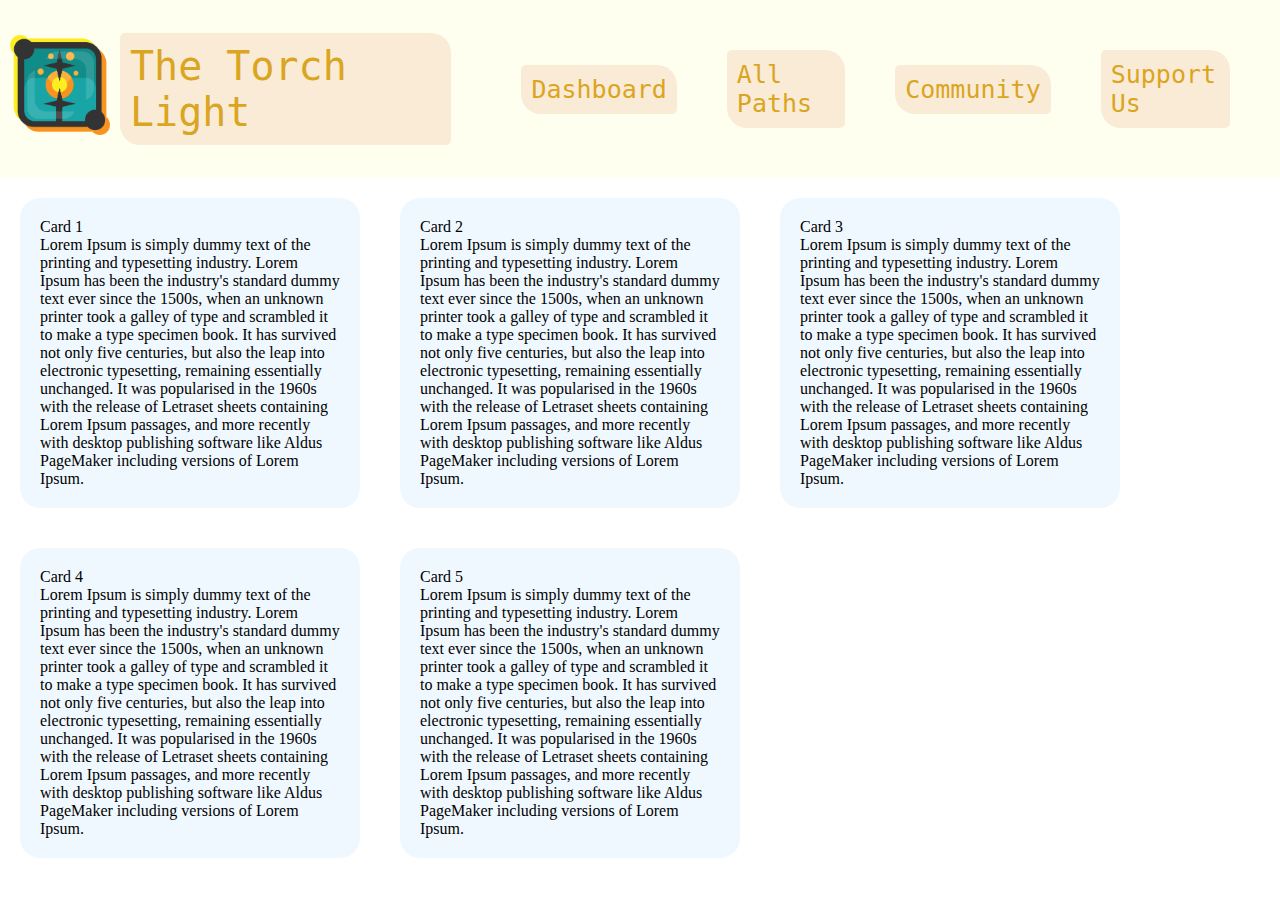
==== index.html @ 3d9c5ed9 "Review for landing page" ====
<!DOCTYPE html>


<html lang="en">

<head>
    <meta charset="UTF-8">
    <title>Darkest Dungeon Website</title>
    <link rel="stylesheet" href="style.css">



</head>

<body>
    <div class = "header">

        <div class="left-side">
            <div class = "icon">
                <img src = "./images/1x/Better Logo.png" alt = "Better Logo" width = 100 height = 100>
            </div>
            <div class ="icon-text">The Torch Light</div>
        </div>

        <div class ="right-side">
            
            <div class = "right-side-text">Dashboard</div>
            <div class = "right-side-text">All Paths</div>
            <div class = "right-side-text">Community</div>
            <div class = "right-side-text">Support Us</div>

        </div>
    
    </div>

    <div class = "cardlist">
        <div class = "card">
            <div>Card 1</div>
            <div>Lorem Ipsum is simply dummy text of the printing and typesetting industry. Lorem Ipsum has been the industry's standard dummy text ever since the 1500s, when an unknown printer took a galley of type and scrambled it to make a type specimen book. It has survived not only five centuries, but also the leap into electronic typesetting, remaining essentially unchanged. It was popularised in the 1960s with the release of Letraset sheets containing Lorem Ipsum passages, and more recently with desktop publishing software like Aldus PageMaker including versions of Lorem Ipsum.</div>
        </div>
        <div class = "card">
            <div>Card 2</div>
            <div>Lorem Ipsum is simply dummy text of the printing and typesetting industry. Lorem Ipsum has been the industry's standard dummy text ever since the 1500s, when an unknown printer took a galley of type and scrambled it to make a type specimen book. It has survived not only five centuries, but also the leap into electronic typesetting, remaining essentially unchanged. It was popularised in the 1960s with the release of Letraset sheets containing Lorem Ipsum passages, and more recently with desktop publishing software like Aldus PageMaker including versions of Lorem Ipsum.</div>
        </div>
        <div class = "card">
            <div>Card 3</div>
            <div>Lorem Ipsum is simply dummy text of the printing and typesetting industry. Lorem Ipsum has been the industry's standard dummy text ever since the 1500s, when an unknown printer took a galley of type and scrambled it to make a type specimen book. It has survived not only five centuries, but also the leap into electronic typesetting, remaining essentially unchanged. It was popularised in the 1960s with the release of Letraset sheets containing Lorem Ipsum passages, and more recently with desktop publishing software like Aldus PageMaker including versions of Lorem Ipsum.</div>
        </div>
        <div class = "card">
            <div>Card 4</div>
            <div>Lorem Ipsum is simply dummy text of the printing and typesetting industry. Lorem Ipsum has been the industry's standard dummy text ever since the 1500s, when an unknown printer took a galley of type and scrambled it to make a type specimen book. It has survived not only five centuries, but also the leap into electronic typesetting, remaining essentially unchanged. It was popularised in the 1960s with the release of Letraset sheets containing Lorem Ipsum passages, and more recently with desktop publishing software like Aldus PageMaker including versions of Lorem Ipsum.</div>
        </div>
        <div class = "card">
            <div>Card 5</div>
            <div>Lorem Ipsum is simply dummy text of the printing and typesetting industry. Lorem Ipsum has been the industry's standard dummy text ever since the 1500s, when an unknown printer took a galley of type and scrambled it to make a type specimen book. It has survived not only five centuries, but also the leap into electronic typesetting, remaining essentially unchanged. It was popularised in the 1960s with the release of Letraset sheets containing Lorem Ipsum passages, and more recently with desktop publishing software like Aldus PageMaker including versions of Lorem Ipsum.</div>
        </div>
    </div>


    <div class = "footer">




    </div>





</body>
</html>
---- style.css ----
body {
    margin: 0px;
}


.header {
    display: flex;
    background-color: #FFFFF0;
    margin: 0px;
    padding: 0px;
    justify-content: space-between;
    font-family: monospace;

}



.left-side {
    display: flex;
    align-items: center;
    font-size: 40px;
    color: goldenrod;
    margin: 10px;
}

.left-side .icon-text {
    margin: 10px;
    background-color: antiquewhite;
    border-radius: 5px 20px 5px;
    padding: 10px;
}


.right-side {
    display: flex;
    justify-content: center;
    gap: 50px;
    align-items: center;
    margin: 50px;
    font-size: 25px;
    color: goldenrod;
}

.right-side .right-side-text {
    background-color: antiquewhite;
    border-radius: 5px 20px 5px;
    padding: 10px;
}


.cardlist {
    display: flex;
    flex-wrap: wrap;
}


.card {
    display: flex;
    flex-direction: column;
    width: 300px;
    margin: 20px;
    background-color: aliceblue;
    border-radius: 20px 20px 20px;
    padding: 20px;
}
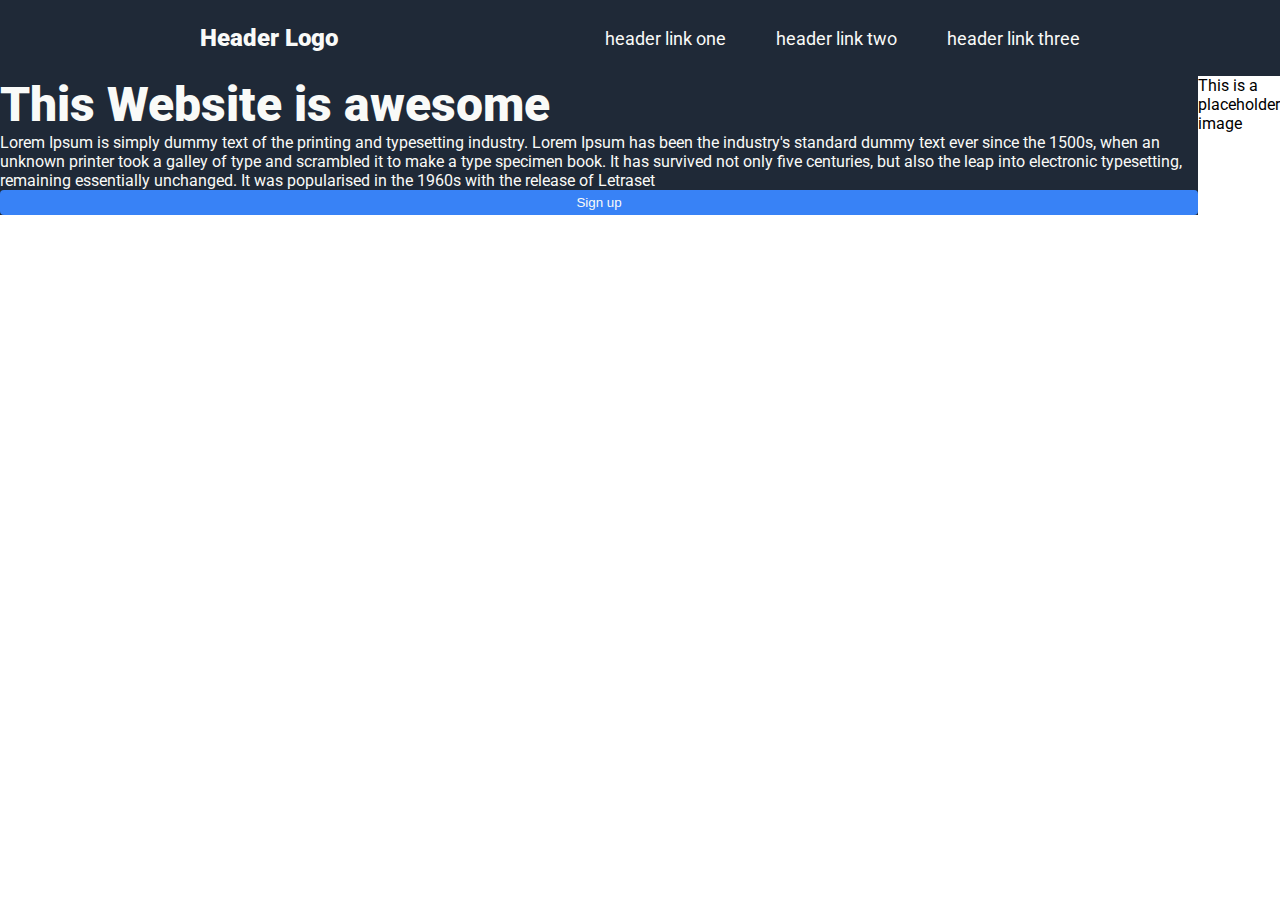
==== commit 50f396f5: "modified second header" ====
--- a/index.html
+++ b/index.html
@@ -1,72 +1,48 @@
-<!DOCTYPE html>
-
-
-<html lang="en">
-
-<head>
-    <meta charset="UTF-8">
-    <title>Darkest Dungeon Website</title>
-    <link rel="stylesheet" href="style.css">
-
-
-
-</head>
-
-<body>
-    <div class = "header">
-
-        <div class="left-side">
-            <div class = "icon">
-                <img src = "./images/1x/Better Logo.png" alt = "Better Logo" width = 100 height = 100>
-            </div>
-            <div class ="icon-text">The Torch Light</div>
-        </div>
-
-        <div class ="right-side">
-            
-            <div class = "right-side-text">Dashboard</div>
-            <div class = "right-side-text">All Paths</div>
-            <div class = "right-side-text">Community</div>
-            <div class = "right-side-text">Support Us</div>
-
-        </div>
-    
-    </div>
-
-    <div class = "cardlist">
-        <div class = "card">
-            <div>Card 1</div>
-            <div>Lorem Ipsum is simply dummy text of the printing and typesetting industry. Lorem Ipsum has been the industry's standard dummy text ever since the 1500s, when an unknown printer took a galley of type and scrambled it to make a type specimen book. It has survived not only five centuries, but also the leap into electronic typesetting, remaining essentially unchanged. It was popularised in the 1960s with the release of Letraset sheets containing Lorem Ipsum passages, and more recently with desktop publishing software like Aldus PageMaker including versions of Lorem Ipsum.</div>
-        </div>
-        <div class = "card">
-            <div>Card 2</div>
-            <div>Lorem Ipsum is simply dummy text of the printing and typesetting industry. Lorem Ipsum has been the industry's standard dummy text ever since the 1500s, when an unknown printer took a galley of type and scrambled it to make a type specimen book. It has survived not only five centuries, but also the leap into electronic typesetting, remaining essentially unchanged. It was popularised in the 1960s with the release of Letraset sheets containing Lorem Ipsum passages, and more recently with desktop publishing software like Aldus PageMaker including versions of Lorem Ipsum.</div>
-        </div>
-        <div class = "card">
-            <div>Card 3</div>
-            <div>Lorem Ipsum is simply dummy text of the printing and typesetting industry. Lorem Ipsum has been the industry's standard dummy text ever since the 1500s, when an unknown printer took a galley of type and scrambled it to make a type specimen book. It has survived not only five centuries, but also the leap into electronic typesetting, remaining essentially unchanged. It was popularised in the 1960s with the release of Letraset sheets containing Lorem Ipsum passages, and more recently with desktop publishing software like Aldus PageMaker including versions of Lorem Ipsum.</div>
-        </div>
-        <div class = "card">
-            <div>Card 4</div>
-            <div>Lorem Ipsum is simply dummy text of the printing and typesetting industry. Lorem Ipsum has been the industry's standard dummy text ever since the 1500s, when an unknown printer took a galley of type and scrambled it to make a type specimen book. It has survived not only five centuries, but also the leap into electronic typesetting, remaining essentially unchanged. It was popularised in the 1960s with the release of Letraset sheets containing Lorem Ipsum passages, and more recently with desktop publishing software like Aldus PageMaker including versions of Lorem Ipsum.</div>
-        </div>
-        <div class = "card">
-            <div>Card 5</div>
-            <div>Lorem Ipsum is simply dummy text of the printing and typesetting industry. Lorem Ipsum has been the industry's standard dummy text ever since the 1500s, when an unknown printer took a galley of type and scrambled it to make a type specimen book. It has survived not only five centuries, but also the leap into electronic typesetting, remaining essentially unchanged. It was popularised in the 1960s with the release of Letraset sheets containing Lorem Ipsum passages, and more recently with desktop publishing software like Aldus PageMaker including versions of Lorem Ipsum.</div>
-        </div>
-    </div>
-
-
-    <div class = "footer">
-
-
-
-
-    </div>
-
-
-
-
-
-</body>
+
+<!DOCTYPE html>
+
+
+<html lang="en">
+
+<head>
+    <meta charset="UTF-8">
+    <title>Personal Solution</title>
+    <link rel="stylesheet" href="style.css">
+</head>
+
+<body>
+    <div class = "header">
+        <div class = "left-side">
+            <p>Header Logo</p>
+        </div>
+
+        <div class = "right-side">
+            <ul class = "right-side">
+                <li>header link one</li>
+                <li>header link two</li>
+                <li>header link three</li>
+            </ul>
+        </div>
+    </div>
+
+    <div class ="second-header">
+        <div class = "left-side">
+            <div class = "hero-main-text">This Website is awesome</div>
+            <div>Lorem Ipsum is simply dummy text of the printing and typesetting industry. Lorem Ipsum has been the industry's standard dummy text ever since the 1500s, when an unknown printer took a galley of type and scrambled it to make a type specimen book. It has survived not only five centuries, but also the leap into electronic typesetting, remaining essentially unchanged. It was popularised in the 1960s with the release of Letraset</div>
+            <button class = "sign-up">Sign up</button>
+
+        </div>
+
+        <div class = "right-side">
+            <div class = "image-placeholder">This is a placeholder image</div>
+        </div>
+
+    </div>
+
+
+
+
+</body>
+
+
 </html>--- a/style.css
+++ b/style.css
@@ -1,66 +1,61 @@
+@import url(http://fonts.googleapis.com/css?family=Roboto:400,100,100italic,300,300italic,400italic,500,500italic,700,700italic,900italic,900);
+
 
 body {
+    font-family: 'Roboto', sans-serif;
     margin: 0px;
 }
+.header {
+    display: flex;
+    background-color: #1f2937;
+    align-items: center;
+    padding-left: 200px;
+    padding-right: 200px;
+    justify-content: space-between;
+    color: #f9faf8;
+}
+
+.header .left-side {
+    font-size: 24px;
+    font-weight: 900;
+
+}
+
+.header .right-side {
+    display: flex;
+    list-style-type: none;
+    gap: 50px;
+    font-size: 18px;
+
+}
+
+.second-header {
+    display: flex;
+}
+
+.second-header .left-side {
+    background-color: #1f2937;
+    color: #f9faf8;
+    display: flex;
+    flex-direction: column;
 
 
-.header {
-    display: flex;
-    background-color: #FFFFF0;
-    margin: 0px;
-    padding: 0px;
-    justify-content: space-between;
-    font-family: monospace;
+}
+
+.second-header .right-side {
 
 }
 
 
-
-.left-side {
-    display: flex;
-    align-items: center;
-    font-size: 40px;
-    color: goldenrod;
-    margin: 10px;
+.hero-main-text {
+    font-size: 48px;
+    font-weight: 900;
 }
 
-.left-side .icon-text {
-    margin: 10px;
-    background-color: antiquewhite;
-    border-radius: 5px 20px 5px;
-    padding: 10px;
-}
-
-
-.right-side {
-    display: flex;
-    justify-content: center;
-    gap: 50px;
-    align-items: center;
-    margin: 50px;
-    font-size: 25px;
-    color: goldenrod;
-}
-
-.right-side .right-side-text {
-    background-color: antiquewhite;
-    border-radius: 5px 20px 5px;
-    padding: 10px;
-}
-
-
-.cardlist {
-    display: flex;
-    flex-wrap: wrap;
-}
-
-
-.card {
-    display: flex;
-    flex-direction: column;
-    width: 300px;
-    margin: 20px;
-    background-color: aliceblue;
-    border-radius: 20px 20px 20px;
-    padding: 20px;
+.sign-up {
+    background-color: #3882f6;
+    border: 0px;
+    padding: 5px;
+    border-radius: 4px;
+    color: #f9faf8;
 }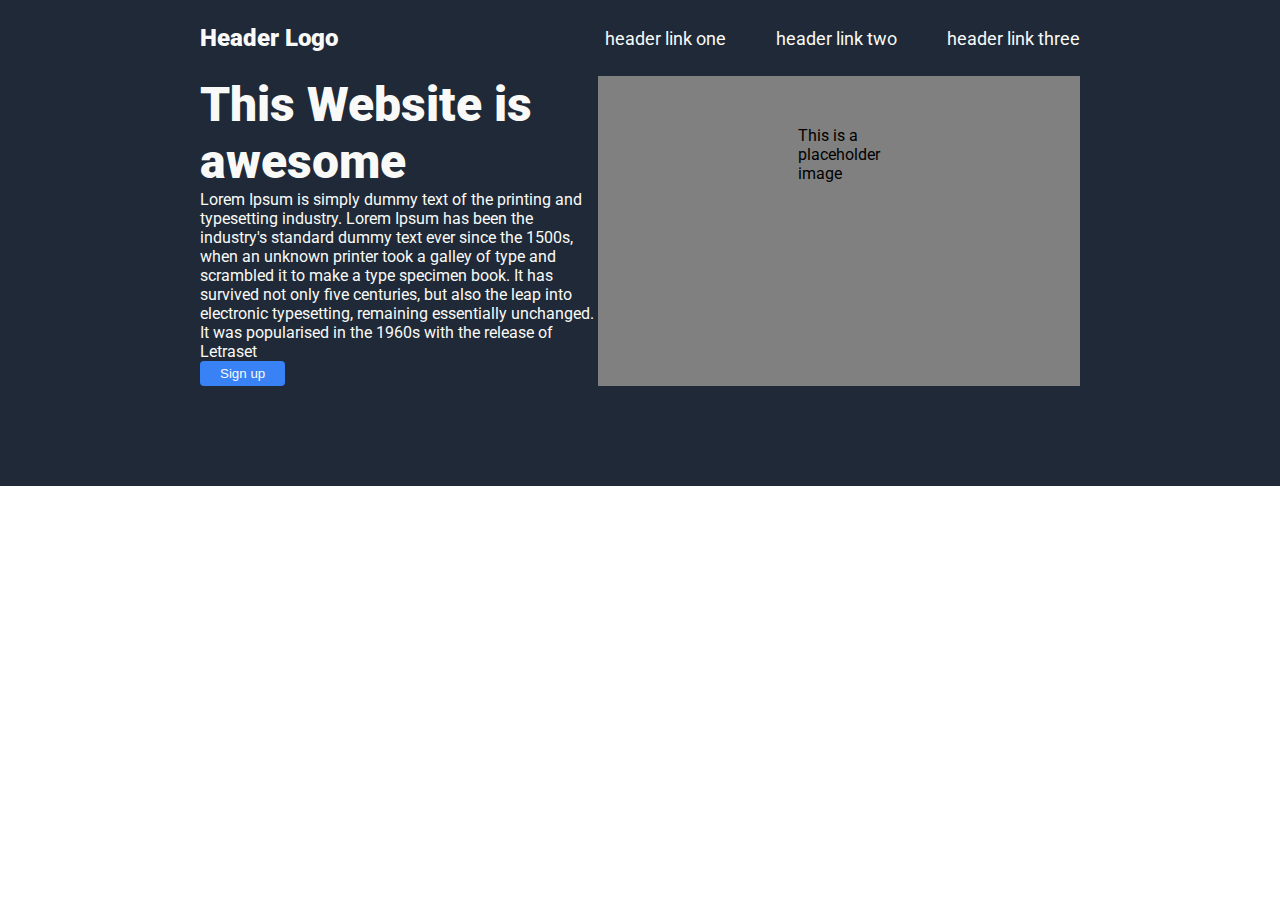
==== commit b25a14d3: "Centered headers" ====
--- a/index.html
+++ b/index.html
@@ -11,33 +11,35 @@
 </head>
 
 <body>
-    <div class = "header">
-        <div class = "left-side">
-            <p>Header Logo</p>
+    <div class ="header">
+        <div class = "first-header">
+            <div class = "left-side">
+                <p>Header Logo</p>
+            </div>
+
+            <div class = "right-side">
+                <ul class = "right-side">
+                    <li>header link one</li>
+                    <li>header link two</li>
+                    <li>header link three</li>
+                </ul>
+            </div>
         </div>
 
-        <div class = "right-side">
-            <ul class = "right-side">
-                <li>header link one</li>
-                <li>header link two</li>
-                <li>header link three</li>
-            </ul>
-        </div>
-    </div>
+        <div class ="second-header">
+            <div class = "left-side">
+                <div class = "hero-main-text">This Website is awesome</div>
+                <div>Lorem Ipsum is simply dummy text of the printing and typesetting industry. Lorem Ipsum has been the industry's standard dummy text ever since the 1500s, when an unknown printer took a galley of type and scrambled it to make a type specimen book. It has survived not only five centuries, but also the leap into electronic typesetting, remaining essentially unchanged. It was popularised in the 1960s with the release of Letraset</div>
+                <button class = "sign-up">Sign up</button>
 
-    <div class ="second-header">
-        <div class = "left-side">
-            <div class = "hero-main-text">This Website is awesome</div>
-            <div>Lorem Ipsum is simply dummy text of the printing and typesetting industry. Lorem Ipsum has been the industry's standard dummy text ever since the 1500s, when an unknown printer took a galley of type and scrambled it to make a type specimen book. It has survived not only five centuries, but also the leap into electronic typesetting, remaining essentially unchanged. It was popularised in the 1960s with the release of Letraset</div>
-            <button class = "sign-up">Sign up</button>
+            </div>
+
+            <div class = "right-side">
+                <div class = "image-placeholder">This is a placeholder image</div>
+            </div>
 
         </div>
-
-        <div class = "right-side">
-            <div class = "image-placeholder">This is a placeholder image</div>
-        </div>
-
-    </div>
+    </body>
 
 
 
--- a/style.css
+++ b/style.css
@@ -6,22 +6,25 @@
     margin: 0px;
 }
 .header {
-    display: flex;
     background-color: #1f2937;
-    align-items: center;
     padding-left: 200px;
     padding-right: 200px;
+    padding-bottom: 100px;
+}
+.first-header {
+    display: flex;
+    align-items: center;
     justify-content: space-between;
     color: #f9faf8;
 }
 
-.header .left-side {
+.first-header .left-side {
     font-size: 24px;
     font-weight: 900;
 
 }
 
-.header .right-side {
+.first-header .right-side {
     display: flex;
     list-style-type: none;
     gap: 50px;
@@ -34,15 +37,16 @@
 }
 
 .second-header .left-side {
-    background-color: #1f2937;
     color: #f9faf8;
     display: flex;
     flex-direction: column;
+    display: inline-block;
 
 
 }
 
 .second-header .right-side {
+    display: flex;
 
 }
 
@@ -58,4 +62,14 @@
     padding: 5px;
     border-radius: 4px;
     color: #f9faf8;
+    padding-left: 20px;
+    padding-right: 20px;
+}
+.image-placeholder {
+    background-color: grey;
+    padding: 50px;
+    padding-left: 200px;
+    padding-right: 200px;
+
+
 }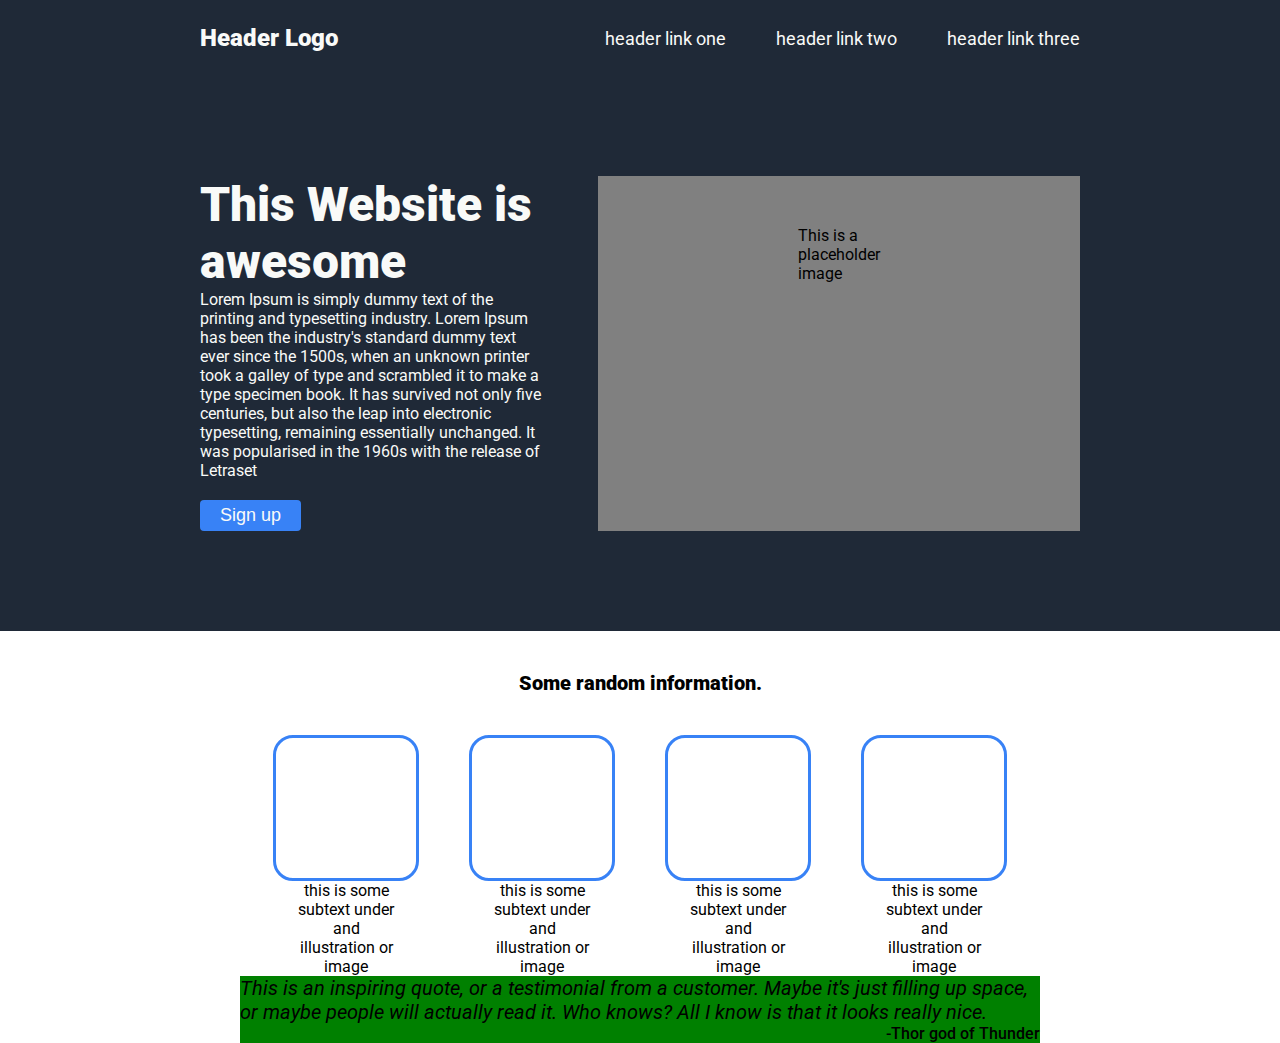
==== commit f3b63484: "test" ====
--- a/index.html
+++ b/index.html
@@ -37,8 +37,57 @@
             <div class = "right-side">
                 <div class = "image-placeholder">This is a placeholder image</div>
             </div>
+        </div>
+    </div>
+
+    <div class ="middle-align">
+        <div class ="white-section">
+            <div class ="random-text">Some random information.</div>
+
+            <div class ="card-list">
+                <div class ="card">
+                    <div class ="card-image"></div>
+                    <div class ="card-text">this is some subtext under and illustration or image</div>
+                </div>
+                <div class ="card">
+                    <div class ="card-image"></div>
+                    <div class ="card-text">this is some subtext under and illustration or image</div>
+                </div>
+                <div class ="card">
+                    <div class ="card-image"></div>
+                    <div class ="card-text">this is some subtext under and illustration or image</div>
+                </div>
+                <div class ="card">
+                    <div class ="card-image"></div>
+                    <div class ="card-text">this is some subtext under and illustration or image</div>
+                </div>
+            </div>
 
         </div>
+
+        <div class ="grey-section">
+            <div class = "inspiring-quote">This is an inspiring quote, or a testimonial from a customer. Maybe it's just filling up space, or maybe people will actually read it. Who knows? All I know is that it looks really nice.</div>
+            <div class = "speaker-quote">-Thor god of Thunder</div>
+
+
+        </div>
+
+
+
+    </div>
+
+
+
+
+
+
+
+
+
+
+
+
+
     </body>
 
 
--- a/style.css
+++ b/style.css
@@ -16,6 +16,7 @@
     align-items: center;
     justify-content: space-between;
     color: #f9faf8;
+    padding-bottom: 100px;
 }
 
 .first-header .left-side {
@@ -34,6 +35,7 @@
 
 .second-header {
     display: flex;
+    gap: 50px;
 }
 
 .second-header .left-side {
@@ -41,6 +43,7 @@
     display: flex;
     flex-direction: column;
     display: inline-block;
+    gap: 100px;
 
 
 }
@@ -64,6 +67,10 @@
     color: #f9faf8;
     padding-left: 20px;
     padding-right: 20px;
+    font-size: large;
+    font-weight: 500;
+    margin-top: 20px;
+
 }
 .image-placeholder {
     background-color: grey;
@@ -72,4 +79,74 @@
     padding-right: 200px;
 
 
-}+}
+
+.middle-align {
+    display: flex;
+    flex-direction: column;
+    align-items: center;
+}
+
+.white-section {
+    display: flex;
+    flex-direction: column;
+    align-items: center;
+
+}
+
+.random-text {
+    font-weight: 900;
+    font-size: 20px;
+    margin: 40px;
+
+}
+
+
+
+.card-list {
+    display: flex;
+    gap: 50px;
+}
+
+.card {
+    display: flex;
+    flex-direction: column;
+    align-items: center;
+}
+.card-image {
+    background-color: white;
+    width: 100px;
+    height: 100px;
+    border-radius: 20px;
+    padding: 20px;
+    border-color: #3882f6;
+    border-style: solid;
+    flex-shrink: 0;
+}
+
+.card-text {
+    width: 100px;
+    text-align: center;
+}
+
+.grey-section {
+    display: flex;
+    flex-direction: column;
+    background-color: green;
+}
+
+
+.inspiring-quote {
+    width: 800px;
+    font-style: italic;
+    font-size: 20px;
+
+}
+
+.speaker-quote {
+    align-self: flex-end;
+    font-weight: 500;
+
+}
+
+
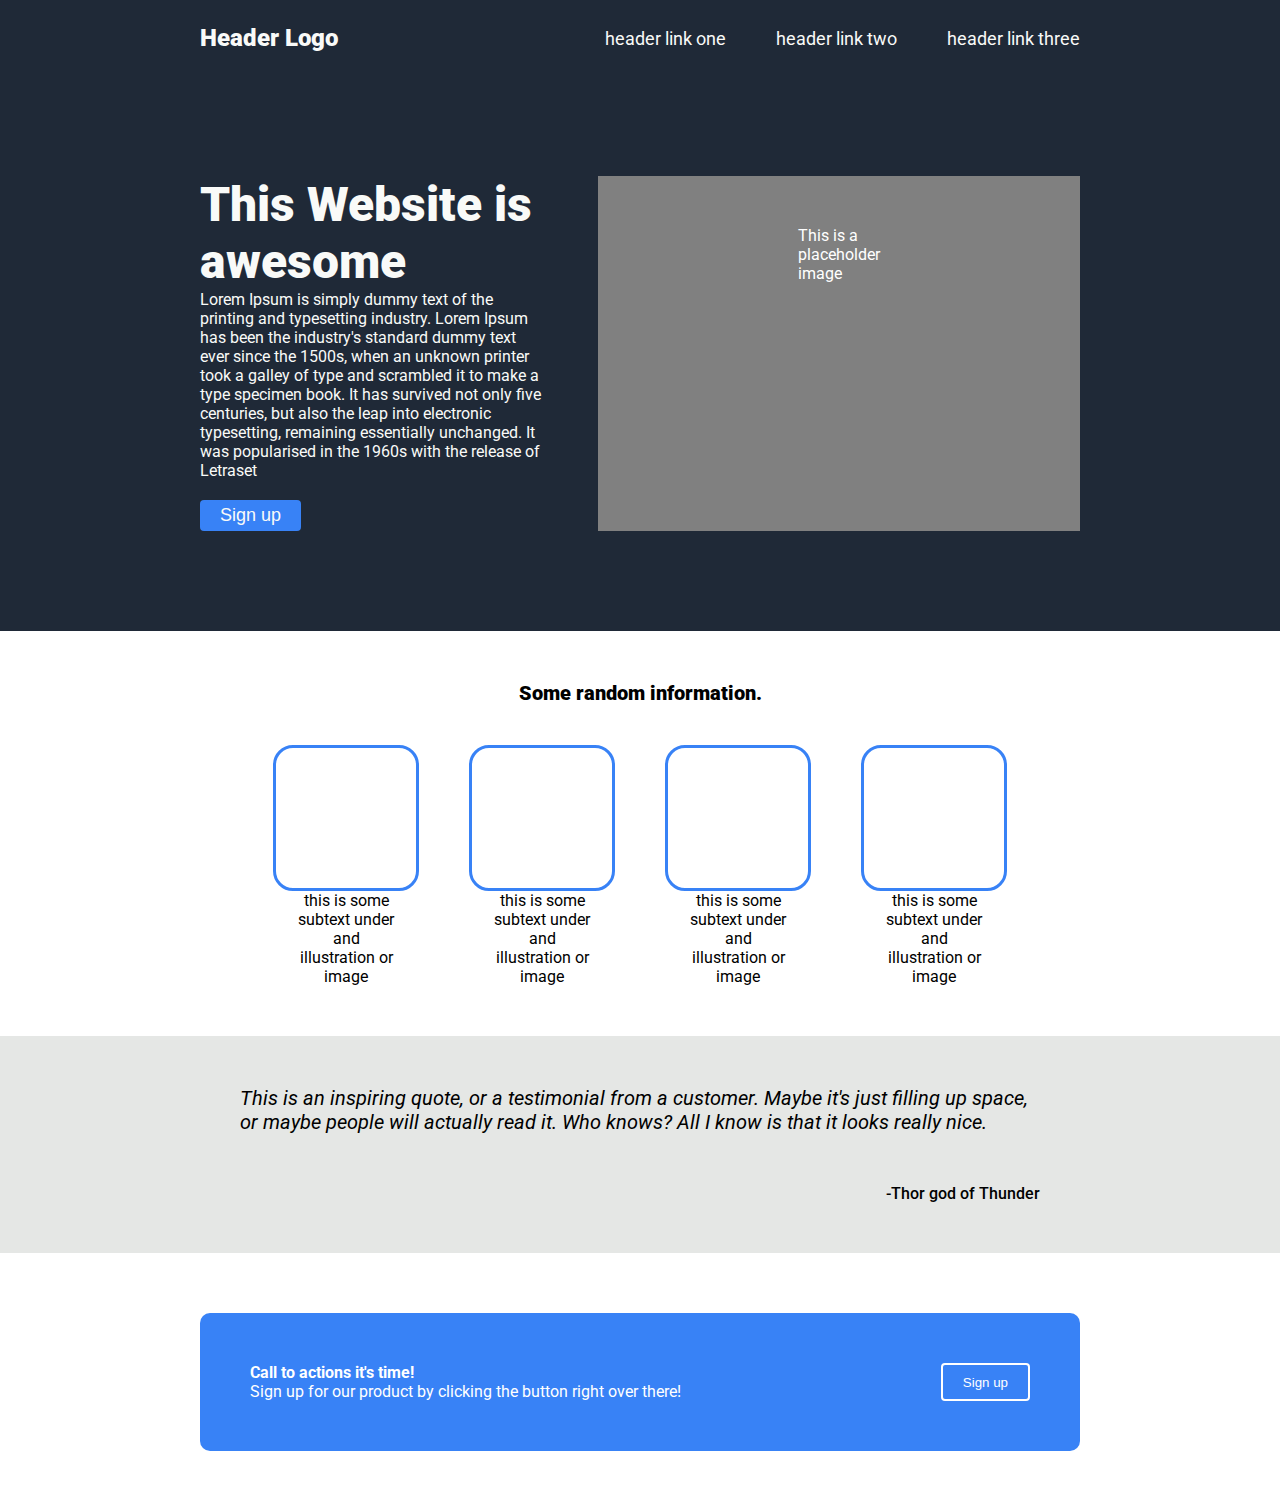
==== commit 669b9a62: "completed webpage" ====
--- a/index.html
+++ b/index.html
@@ -40,7 +40,6 @@
         </div>
     </div>
 
-    <div class ="middle-align">
         <div class ="white-section">
             <div class ="random-text">Some random information.</div>
 
@@ -66,15 +65,28 @@
         </div>
 
         <div class ="grey-section">
-            <div class = "inspiring-quote">This is an inspiring quote, or a testimonial from a customer. Maybe it's just filling up space, or maybe people will actually read it. Who knows? All I know is that it looks really nice.</div>
-            <div class = "speaker-quote">-Thor god of Thunder</div>
+            <div class = "grey-content">
+                <div class = "inspiring-quote">This is an inspiring quote, or a testimonial from a customer. Maybe it's just filling up space, or maybe people will actually read it. Who knows? All I know is that it looks really nice.</div>
+                <div class = "speaker-quote">-Thor god of Thunder</div>
+            </div>
+        </div>
+
+        <div class ="footer">
+            <div class ="footer-background">
+                <div class="footer-text">
+                    <div class ="footer-bold">Call to actions it's time!</div>
+                    <div class ="footer-normal">Sign up for our product by clicking the button right over there!</div>
+                </div>
+
+                <button class= "sign-up-footer">Sign up</button>
+
+            </div>
 
 
         </div>
 
 
 
-    </div>
 
 
 
--- a/style.css
+++ b/style.css
@@ -31,6 +31,9 @@
     gap: 50px;
     font-size: 18px;
 
+}
+.image-placeholder {
+    color: white;
 }
 
 .second-header {
@@ -91,13 +94,14 @@
     display: flex;
     flex-direction: column;
     align-items: center;
+    margin: 50px;
 
 }
 
 .random-text {
     font-weight: 900;
     font-size: 20px;
-    margin: 40px;
+    margin-bottom: 40px;
 
 }
 
@@ -132,7 +136,9 @@
 .grey-section {
     display: flex;
     flex-direction: column;
-    background-color: green;
+    background-color: #e5e7e5;
+    align-items: center;
+
 }
 
 
@@ -144,9 +150,58 @@
 }
 
 .speaker-quote {
+    font-weight: 500;
     align-self: flex-end;
-    font-weight: 500;
-
-}
-
-
+
+}
+
+.grey-content {
+    display: flex;
+    flex-direction: column;
+    margin: 50px;
+    gap: 50px;
+
+}
+
+
+
+.footer {
+    display: flex;
+    flex-direction: column;
+}
+
+.footer-background { 
+    margin: 60px 200px;
+    display: flex;
+    background-color: #3882f6;
+    justify-content: space-between;
+    padding: 50px;
+    border-radius: 10px;
+
+}
+
+.footer-text {
+    display: flex;
+    flex-direction: column;
+    color: white;
+}
+
+.footer-bold {
+    font-weight: bold;
+}
+
+
+.sign-up-footer {
+    background-color: #3882f6; /* Green */
+    border: 2px solid white;
+    border-radius: 4px;
+    color: white;
+    padding-left: 20px;
+    padding-right: 20px;
+}
+
+
+
+
+
+
